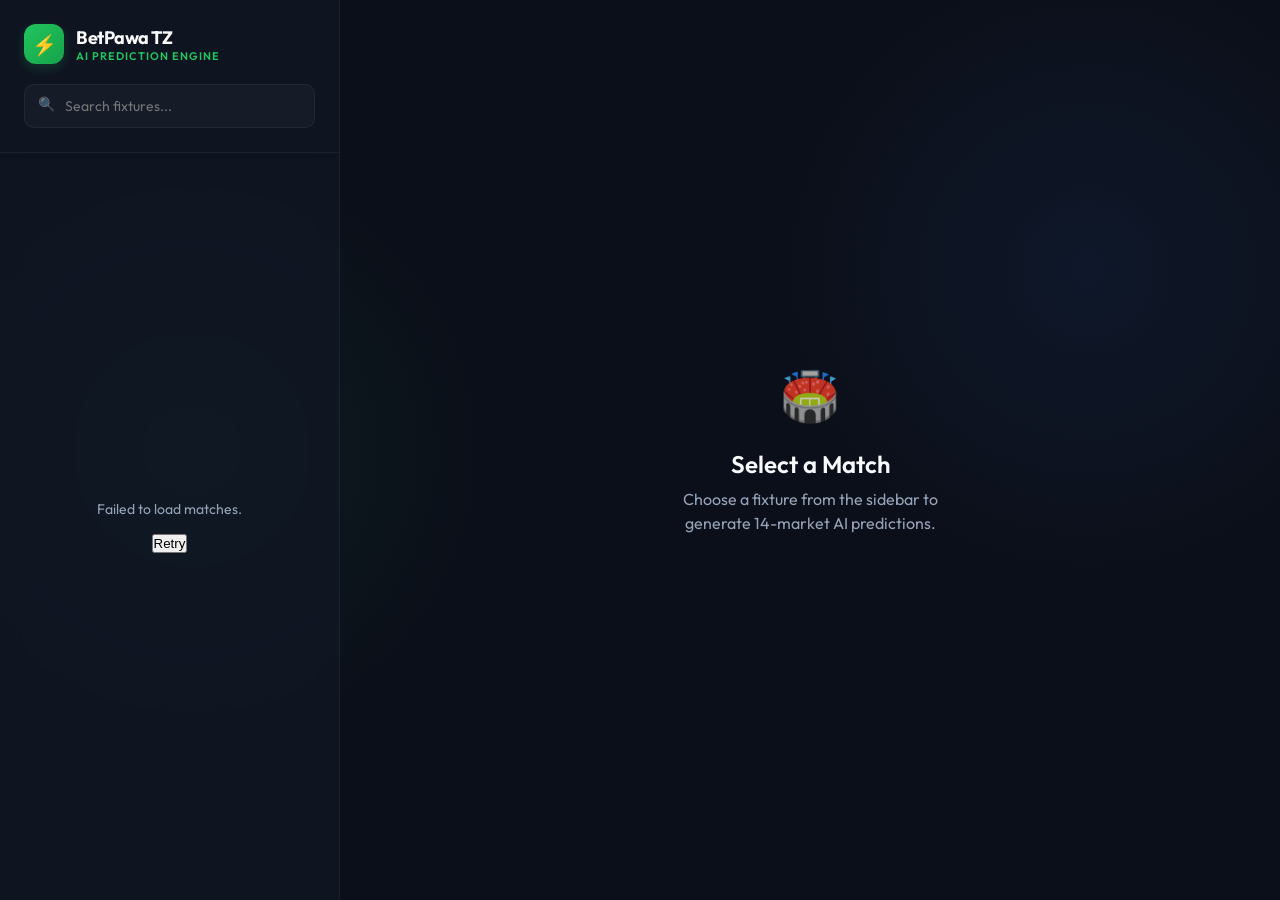
==== templates/index.html @ df871851 "chnages" ====
<!DOCTYPE html>
<html lang="en">
<head>
  <meta charset="UTF-8">
  <meta name="viewport" content="width=device-width, initial-scale=1.0">
  <title>BetPawa AI Engine | 14 Markets</title>
  <link href="https://fonts.googleapis.com/css2?family=Outfit:wght@300;400;500;600;700;800&display=swap" rel="stylesheet">
  <link rel="stylesheet" href="/static/style.css">
</head>
<body>
  
  <div class="app-layout">
    
    <!-- ─── SIDEBAR: MATCHES ─── -->
    <aside class="sidebar">
      <div class="sidebar-header">
        <div class="logo">
          <div class="logo-icon">⚡</div>
          <div class="logo-text">
            <span>BetPawa TZ</span>
            <small>AI PREDICTION ENGINE</small>
          </div>
        </div>
        <div class="search-box">
          <input type="text" id="match-search" placeholder="Search fixtures...">
          <span class="search-icon">🔍</span>
        </div>
      </div>

      <div class="sidebar-content">
        <div id="sidebar-loading" class="sidebar-msg">
          <div class="spinner"></div>
          <p>Fetching today's fixtures...</p>
        </div>
        <div id="sidebar-error" class="sidebar-msg hidden">
          <p>Failed to load matches.</p>
          <button id="retry-btn" class="btn-small">Retry</button>
        </div>
        <div id="matches-list" class="match-list hidden">
          <!-- Populated by JS -->
        </div>
      </div>
    </aside>

    <!-- ─── MAIN CONTENT ─── -->
    <main class="main-content">
      
      <div id="empty-state" class="empty-state">
        <div class="empty-icon">🏟️</div>
        <h2>Select a Match</h2>
        <p>Choose a fixture from the sidebar to generate 14-market AI predictions.</p>
      </div>

      <div id="analyzing-state" class="empty-state hidden">
        <div class="radar-spinner"></div>
        <h2>Analyzing Data...</h2>
        <p>Scraping web data, assessing form, and generating Poisson matrix.</p>
      </div>

      <div id="prediction-view" class="prediction-view hidden">
        <!-- Match Hero Header -->
        <header class="match-hero">
          <div class="team-block">
            <div class="team-avatar" id="p-home-avatar">H</div>
            <h2 id="p-home">Home Team</h2>
          </div>
          <div class="vs-block">
            <div class="vs-badge">VS</div>
            <div class="date-badge" id="last-updated">Today</div>
          </div>
          <div class="team-block">
            <div class="team-avatar" id="p-away-avatar">A</div>
            <h2 id="p-away">Away Team</h2>
          </div>
        </header>

        <!-- Overall Confidence & xG -->
        <div class="dashboard-header">
          <div class="conf-wrap">
            <span class="conf-label">Engine Confidence</span>
            <div id="p-confidence-badge" class="conf-badge">CALCULATING</div>
          </div>
          
          <div class="xg-wrap">
            <div class="xg-labels">
              <span id="xg-home-label">xG 1.00</span>
              <span id="xg-away-label">xG 1.00</span>
            </div>
            <div class="xg-bar-container">
              <div id="xg-bar-home" class="xg-bar home"></div>
              <div id="xg-bar-away" class="xg-bar away"></div>
            </div>
            <div class="xg-title">Expected Goals (Poisson Mean)</div>
          </div>
        </div>

        <div id="result-container" class="hidden">
          
          <!-- Tab Navigation -->
          <nav class="tabs">
            <button class="tab-btn active" data-tab="ft">Full Time</button>
            <button class="tab-btn" data-tab="half">Halves</button>
            <button class="tab-btn" data-tab="special">Specials</button>
          </nav>
          
          <div class="tab-content">
            
            <!-- ─── TAB: FULL TIME ─── -->
            <div id="tab-ft" class="tab-panel active">
              <div class="card-grid">
                
                <!-- 1X2 FT -->
                <div class="pred-card highlight">
                  <div class="card-head">1X2 | Full Time <span class="conf-mini" id="conf-1x2-ft">--</span></div>
                  <div class="pick-value" id="pick-1x2-ft">--</div>
                  <div class="prob-bar-3">
                    <div class="seg-1" id="seg-1x2-1">1<small>--</small></div>
                    <div class="seg-x" id="seg-1x2-x">X<small>--</small></div>
                    <div class="seg-2" id="seg-1x2-2">2<small>--</small></div>
                  </div>
                </div>

                <!-- Over/Under FT -->
                <div class="pred-card">
                  <div class="card-head">Over/Under | FT <span class="conf-mini" id="conf-ou-ft">--</span></div>
                  <div class="pick-value" id="pick-ou-ft">--</div>
                  <div class="line-chips" id="lines-ou-ft"></div>
                </div>

                <!-- BTTS -->
                <div class="pred-card">
                  <div class="card-head">Both Teams To Score <span class="conf-mini" id="conf-btts">--</span></div>
                  <div class="pick-value" id="pick-btts">--</div>
                  <div class="mini-bar" id="bar-btts"></div>
                </div>

                <!-- Double Chance -->
                <div class="pred-card">
                  <div class="card-head">Double Chance <span class="conf-mini" id="conf-dc">--</span></div>
                  <div class="pick-value" id="pick-dc">--</div>
                  <div class="opts-grid" id="opts-dc"></div>
                </div>

                <!-- Handicap -->
                <div class="pred-card">
                  <div class="card-head">3-Way Handicap <span class="conf-mini" id="conf-hcp">--</span></div>
                  <div class="pick-value" id="pick-hcp">--</div>
                  <div class="opts-grid" id="opts-hcp"></div>
                </div>

                <!-- Correct Score Podium -->
                <div class="pred-card span-full">
                  <div class="card-head">Most Likely Exact Scores</div>
                  <div class="scores-podium" id="scores-podium">
                    <!-- JS Injects -->
                  </div>
                </div>

              </div>
            </div>

            <!-- ─── TAB: HALVES ─── -->
            <div id="tab-half" class="tab-panel">
               <div class="card-grid">
                
                <!-- 1X2 H1 -->
                <div class="pred-card">
                  <div class="card-head">1X2 | 1st Half <span class="conf-mini" id="conf-1x2-h1">--</span></div>
                  <div class="pick-value small" id="pick-1x2-h1">--</div>
                  <div class="prob-bar-3 mini">
                    <div class="seg-1" id="seg-h1-1">1<small>--</small></div>
                    <div class="seg-x" id="seg-h1-x">X<small>--</small></div>
                    <div class="seg-2" id="seg-h1-2">2<small>--</small></div>
                  </div>
                </div>

                <!-- 1X2 H2 -->
                <div class="pred-card">
                  <div class="card-head">1X2 | 2nd Half <span class="conf-mini" id="conf-1x2-h2">--</span></div>
                  <div class="pick-value small" id="pick-1x2-h2">--</div>
                  <div class="prob-bar-3 mini">
                    <div class="seg-1" id="seg-h2-1">1<small>--</small></div>
                    <div class="seg-x" id="seg-h2-x">X<small>--</small></div>
                    <div class="seg-2" id="seg-h2-2">2<small>--</small></div>
                  </div>
                </div>

                <!-- O/U H1 -->
                <div class="pred-card">
                  <div class="card-head">Over/Under | 1st Half <span class="conf-mini" id="conf-ou-h1">--</span></div>
                  <div class="pick-value small" id="pick-ou-h1">--</div>
                  <div class="line-chips" id="lines-ou-h1"></div>
                </div>

                <!-- O/U H2 -->
                <div class="pred-card">
                  <div class="card-head">Over/Under | 2nd Half <span class="conf-mini" id="conf-ou-h2">--</span></div>
                  <div class="pick-value small" id="pick-ou-h2">--</div>
                  <div class="line-chips" id="lines-ou-h2"></div>
                </div>

               </div>
            </div>

            <!-- ─── TAB: SPECIALS ─── -->
            <div id="tab-special" class="tab-panel">
               <div class="card-grid">
                 
                 <!-- Boosted -->
                 <div class="pred-card premium">
                  <div class="card-head">Engine's Best Pick <span class="conf-mini" id="conf-boosted">--</span></div>
                  <div class="pick-value large text-gold" id="pick-boosted">--</div>
                 </div>

                 <!-- HT/FT -->
                 <div class="pred-card">
                  <div class="card-head">Half Time / Full Time <span class="conf-mini" id="conf-htft">--</span></div>
                  <div class="pick-value" id="pick-htft">--</div>
                  <div class="opts-grid htft" id="opts-htft"></div>
                 </div>

                 <!-- Next Goal -->
                 <div class="pred-card">
                  <div class="card-head">Next Goal (1st) <span class="conf-mini" id="conf-ng">--</span></div>
                  <div class="pick-value" id="pick-ng">--</div>
                  <div class="opts-grid" id="opts-ng"></div>
                 </div>

                 <!-- O/U Home -->
                 <div class="pred-card">
                  <div class="card-head"><span id="label-ou-home">Home O/U</span> <span class="conf-mini" id="conf-ou-home">--</span></div>
                  <div class="pick-value small" id="pick-ou-home">--</div>
                  <div class="line-chips" id="lines-ou-home"></div>
                 </div>

                 <!-- O/U Away -->
                 <div class="pred-card">
                  <div class="card-head"><span id="label-ou-away">Away O/U</span> <span class="conf-mini" id="conf-ou-away">--</span></div>
                  <div class="pick-value small" id="pick-ou-away">--</div>
                  <div class="line-chips" id="lines-ou-away"></div>
                 </div>

               </div>
            </div>

          </div>
        </div>

      </div>
    </main>
  </div>

  <script src="/static/app.js"></script>
</body>
</html>
---- static/style.css ----
/* ══════════════════════════════════════════════════════════
   BetPawa AI Predictor – Premium Dark Glassmorphism
   ══════════════════════════════════════════════════════════ */

:root {
  --bg-color: #0b0f19;
  --panel-bg: rgba(18, 24, 38, 0.7);
  --border-color: rgba(255, 255, 255, 0.08);
  --text-main: #f8fafc;
  --text-muted: #94a3b8;
  --accent: #22c55e;
  --accent-glow: rgba(34, 197, 94, 0.2);
  --danger: #ef4444;
  --gold: #eab308;
  --gold-glow: rgba(234, 179, 8, 0.15);
  --blue: #3b82f6;

  --glass-bg: rgba(255, 255, 255, 0.03);
  --glass-border: 1px solid rgba(255, 255, 255, 0.05);
  --shadow: 0 8px 32px 0 rgba(0, 0, 0, 0.3);
  --blur: blur(12px);
  --radius: 16px;
  --transition: all 0.25s cubic-bezier(0.4, 0, 0.2, 1);
}

* {
  box-sizing: border-box;
  margin: 0;
  padding: 0;
}

body {
  font-family:
    "Outfit",
    -apple-system,
    sans-serif;
  background-color: var(--bg-color);
  background-image:
    radial-gradient(
      circle at 15% 50%,
      rgba(34, 197, 94, 0.08),
      transparent 25%
    ),
    radial-gradient(
      circle at 85% 30%,
      rgba(59, 130, 246, 0.08),
      transparent 25%
    );
  color: var(--text-main);
  height: 100vh;
  overflow: hidden;
  -webkit-font-smoothing: antialiased;
}

.text-gold {
  color: var(--gold) !important;
}
.hidden {
  display: none !important;
}

/* ─── Layout ─── */
.app-layout {
  display: flex;
  height: 100vh;
  width: 100%;
}

/* ─── Sidebar ─── */
.sidebar {
  width: 340px;
  background: var(--panel-bg);
  backdrop-filter: var(--blur);
  border-right: var(--glass-border);
  display: flex;
  flex-direction: column;
  z-index: 10;
}

.sidebar-header {
  padding: 24px;
  border-bottom: var(--glass-border);
}

.logo {
  display: flex;
  align-items: center;
  gap: 12px;
  margin-bottom: 20px;
}
.logo-icon {
  width: 40px;
  height: 40px;
  background: linear-gradient(135deg, var(--accent), #16a34a);
  border-radius: 12px;
  display: flex;
  align-items: center;
  justify-content: center;
  font-size: 20px;
  box-shadow: 0 4px 12px var(--accent-glow);
}
.logo-text {
  display: flex;
  flex-direction: column;
}
.logo-text span {
  font-weight: 700;
  font-size: 18px;
  letter-spacing: -0.5px;
}
.logo-text small {
  color: var(--accent);
  font-size: 11px;
  font-weight: 600;
  letter-spacing: 1px;
}

.search-box {
  position: relative;
}
.search-box input {
  width: 100%;
  background: var(--glass-bg);
  border: var(--glass-border);
  color: var(--text-main);
  padding: 12px 16px 12px 40px;
  border-radius: 10px;
  font-family: inherit;
  font-size: 14px;
  outline: none;
  transition: var(--transition);
}
.search-box input:focus {
  border-color: var(--accent);
  background: rgba(0, 0, 0, 0.2);
}
.search-icon {
  position: absolute;
  left: 14px;
  top: 11px;
  font-size: 14px;
  opacity: 0.5;
}

.sidebar-content {
  flex: 1;
  overflow-y: auto;
  padding: 12px;
}
.sidebar-content::-webkit-scrollbar {
  width: 6px;
}
.sidebar-content::-webkit-scrollbar-thumb {
  background: rgba(255, 255, 255, 0.1);
  border-radius: 3px;
}

.sidebar-msg {
  height: 100%;
  display: flex;
  flex-direction: column;
  align-items: center;
  justify-content: center;
  color: var(--text-muted);
  font-size: 14px;
  gap: 16px;
}
.spinner {
  width: 24px;
  height: 24px;
  border: 2px solid rgba(255, 255, 255, 0.1);
  border-top-color: var(--accent);
  border-radius: 50%;
  animation: spin 1s linear infinite;
}
@keyframes spin {
  to {
    transform: rotate(360deg);
  }
}

/* Match List */
.match-item {
  padding: 16px;
  border-radius: 12px;
  margin-bottom: 8px;
  cursor: pointer;
  transition: var(--transition);
  border: 1px solid transparent;
}
.match-item:hover {
  background: var(--glass-bg);
}
.match-item.active {
  background: linear-gradient(to right, rgba(34, 197, 94, 0.1), transparent);
  border-left: 3px solid var(--accent);
}
.match-teams {
  font-weight: 500;
  font-size: 15px;
  margin-bottom: 4px;
}
.match-meta {
  font-size: 12px;
  color: var(--text-muted);
}

/* ─── Main Content ─── */
.main-content {
  flex: 1;
  overflow-y: auto;
  padding: 40px;
  position: relative;
}

/* Empty States */
.empty-state {
  position: absolute;
  inset: 0;
  display: flex;
  flex-direction: column;
  align-items: center;
  justify-content: center;
  text-align: center;
}
.empty-icon {
  font-size: 48px;
  margin-bottom: 24px;
  opacity: 0.8;
}
.empty-state h2 {
  font-size: 24px;
  font-weight: 600;
  margin-bottom: 8px;
}
.empty-state p {
  color: var(--text-muted);
  max-width: 300px;
  line-height: 1.5;
}

.radar-spinner {
  width: 64px;
  height: 64px;
  margin-bottom: 24px;
  border-radius: 50%;
  background: conic-gradient(from 0deg, transparent 70%, var(--accent) 100%);
  animation: spin 2s linear infinite;
  mask-image: radial-gradient(transparent 55%, black 56%);
  -webkit-mask-image: radial-gradient(transparent 55%, black 56%);
}

/* Prediction View */
.prediction-view {
  max-width: 1000px;
  margin: 0 auto;
}

/* Hero Header */
.match-hero {
  display: flex;
  align-items: center;
  justify-content: space-between;
  background: var(--panel-bg);
  backdrop-filter: var(--blur);
  border: var(--glass-border);
  border-radius: 24px;
  padding: 32px 48px;
  margin-bottom: 24px;
  box-shadow: var(--shadow);
}
.team-block {
  display: flex;
  flex-direction: column;
  align-items: center;
  gap: 16px;
  flex: 1;
}
.team-avatar {
  width: 80px;
  height: 80px;
  background: var(--glass-bg);
  border: var(--glass-border);
  border-radius: 20px;
  display: flex;
  align-items: center;
  justify-content: center;
  font-size: 32px;
  font-weight: 700;
  color: rgba(255, 255, 255, 0.5);
}
.team-block h2 {
  font-size: 28px;
  font-weight: 700;
  letter-spacing: -0.5px;
  text-align: center;
}

.vs-block {
  display: flex;
  flex-direction: column;
  align-items: center;
  gap: 12px;
}
.vs-badge {
  background: rgba(255, 255, 255, 0.05);
  color: var(--text-muted);
  padding: 8px 16px;
  border-radius: 20px;
  font-weight: 800;
  font-size: 14px;
  letter-spacing: 2px;
}
.date-badge {
  font-size: 13px;
  color: var(--text-muted);
}

/* Overall Conf & xG Dashboard */
.dashboard-header {
  display: flex;
  gap: 24px;
  margin-bottom: 32px;
}
.conf-wrap {
  background: var(--panel-bg);
  backdrop-filter: var(--blur);
  border: var(--glass-border);
  border-radius: var(--radius);
  padding: 24px;
  flex: 0 0 250px;
  display: flex;
  flex-direction: column;
  justify-content: center;
}
.conf-label {
  font-size: 13px;
  color: var(--text-muted);
  text-transform: uppercase;
  letter-spacing: 1px;
  margin-bottom: 12px;
}
.conf-badge {
  display: inline-block;
  padding: 8px 16px;
  border-radius: 8px;
  font-weight: 700;
  font-size: 16px;
  letter-spacing: 0.5px;
}
.conf-badge.HIGH {
  background: rgba(34, 197, 94, 0.15);
  color: var(--accent);
  border: 1px solid rgba(34, 197, 94, 0.3);
}
.conf-badge.MEDIUM {
  background: rgba(234, 179, 8, 0.15);
  color: var(--gold);
  border: 1px solid rgba(234, 179, 8, 0.3);
}
.conf-badge.LOW {
  background: rgba(239, 68, 68, 0.15);
  color: var(--danger);
  border: 1px solid rgba(239, 68, 68, 0.3);
}

.xg-wrap {
  background: var(--panel-bg);
  backdrop-filter: var(--blur);
  border: var(--glass-border);
  border-radius: var(--radius);
  padding: 24px;
  flex: 1;
  display: flex;
  flex-direction: column;
  justify-content: center;
}
.xg-labels {
  display: flex;
  justify-content: space-between;
  font-weight: 700;
  font-size: 18px;
  margin-bottom: 12px;
}
#xg-home-label {
  color: #38bdf8;
}
#xg-away-label {
  color: #f472b6;
}
.xg-bar-container {
  height: 8px;
  background: rgba(255, 255, 255, 0.05);
  border-radius: 4px;
  display: flex;
  overflow: hidden;
  margin-bottom: 12px;
}
.xg-bar {
  height: 100%;
  transition: width 1s ease-out;
}
.xg-bar.home {
  background: #38bdf8;
}
.xg-bar.away {
  background: #f472b6;
}
.xg-title {
  font-size: 13px;
  color: var(--text-muted);
  text-align: center;
}

/* Tabs */
.tabs {
  display: flex;
  gap: 8px;
  margin-bottom: 24px;
  background: rgba(0, 0, 0, 0.2);
  padding: 6px;
  border-radius: 12px;
  width: fit-content;
}
.tab-btn {
  background: transparent;
  border: none;
  color: var(--text-muted);
  padding: 10px 24px;
  border-radius: 8px;
  font-family: inherit;
  font-size: 15px;
  font-weight: 600;
  cursor: pointer;
  transition: var(--transition);
}
.tab-btn:hover {
  color: var(--text-main);
}
.tab-btn.active {
  background: var(--glass-bg);
  color: var(--text-main);
  box-shadow: 0 2px 8px rgba(0, 0, 0, 0.2);
}

.tab-panel {
  display: none;
  animation: fadeIn 0.4s ease;
}
.tab-panel.active {
  display: block;
}

@keyframes fadeIn {
  from {
    opacity: 0;
    transform: translateY(10px);
  }
  to {
    opacity: 1;
    transform: translateY(0);
  }
}

/* Cards Grid */
.card-grid {
  display: grid;
  grid-template-columns: repeat(auto-fill, minmax(300px, 1fr));
  gap: 20px;
}

.pred-card {
  background: var(--glass-bg);
  border: var(--glass-border);
  border-radius: var(--radius);
  padding: 24px;
  display: flex;
  flex-direction: column;
  transition: var(--transition);
  position: relative;
  overflow: hidden;
}
.pred-card:hover {
  border-color: rgba(255, 255, 255, 0.15);
  transform: translateY(-2px);
}
.pred-card.highlight {
  background: rgba(34, 197, 94, 0.05);
  border-color: rgba(34, 197, 94, 0.2);
}
.pred-card.premium {
  background: linear-gradient(135deg, rgba(234, 179, 8, 0.1), transparent);
  border-color: rgba(234, 179, 8, 0.3);
}
.pred-card.span-full {
  grid-column: 1 / -1;
}

.card-head {
  display: flex;
  justify-content: space-between;
  align-items: center;
  font-size: 14px;
  color: var(--text-muted);
  font-weight: 500;
  margin-bottom: 20px;
}
.conf-mini {
  background: rgba(255, 255, 255, 0.08);
  padding: 4px 8px;
  border-radius: 6px;
  font-size: 12px;
  font-weight: 700;
  color: var(--text-main);
}

.pick-value {
  font-size: 28px;
  font-weight: 800;
  margin-bottom: auto;
  min-height: 40px;
}
.pick-value.small {
  font-size: 22px;
}
.pick-value.large {
  font-size: 36px;
}

/* Custom visualizations for specific cards */
/* 1X2 Prob Bar */
.prob-bar-3 {
  display: flex;
  height: 32px;
  border-radius: 8px;
  overflow: hidden;
  gap: 2px;
  margin-top: 20px;
}
.prob-bar-3.mini {
  height: 24px;
}
.prob-bar-3 > div {
  display: flex;
  align-items: center;
  justify-content: center;
  font-size: 12px;
  font-weight: 700;
  color: #fff;
  transition: width 1s;
}
.prob-bar-3 > div small {
  position: absolute;
  opacity: 0;
  font-size: 10px;
  margin-top: 30px;
}
.prob-bar-3:hover > div small {
  opacity: 1;
}
.seg-1 {
  background: #38bdf8;
}
.seg-x {
  background: #94a3b8;
}
.seg-2 {
  background: #f472b6;
}

/* Line Chips (O/U) */
.line-chips {
  display: flex;
  flex-wrap: wrap;
  gap: 8px;
  margin-top: 16px;
}
.ou-chip {
  background: rgba(0, 0, 0, 0.3);
  border: 1px solid rgba(255, 255, 255, 0.1);
  padding: 6px 12px;
  border-radius: 6px;
  font-size: 12px;
  color: var(--text-muted);
  display: flex;
  justify-content: space-between;
  width: calc(50% - 4px);
  align-items: center;
}
.ou-chip.over {
  border-left: 2px solid var(--accent);
}
.ou-chip.under {
  border-left: 2px solid var(--danger);
}
.ou-chip b {
  color: var(--text-main);
}

/* Option Grid (DC, HCP, NG) */
.opts-grid {
  display: flex;
  flex-direction: column;
  gap: 6px;
  margin-top: 16px;
}
.opts-grid.htft {
  display: grid;
  grid-template-columns: 1fr 1fr;
  gap: 8px;
}
.opt-chip {
  background: rgba(255, 255, 255, 0.03);
  padding: 8px 12px;
  border-radius: 6px;
  font-size: 13px;
  display: flex;
  justify-content: space-between;
  font-weight: 500;
}
.htft-chip {
  background: rgba(255, 255, 255, 0.03);
  padding: 10px;
  border-radius: 8px;
  text-align: center;
  font-size: 13px;
  font-weight: 600;
  line-height: 1.4;
}
.opt-chip.best,
.htft-chip.best {
  background: rgba(34, 197, 94, 0.1);
  color: var(--accent);
  border: 1px solid rgba(34, 197, 94, 0.3);
}

/* BTTS */
.pick-badge {
  display: inline-block;
  padding: 4px 12px;
  border-radius: 6px;
  font-size: 24px;
  margin-bottom: 16px;
}
.pick-badge.YES {
  background: rgba(34, 197, 94, 0.2);
  color: var(--accent);
}
.pick-badge.NO {
  background: rgba(239, 68, 68, 0.2);
  color: var(--danger);
}
.mini-bar {
  display: flex;
  height: 6px;
  border-radius: 3px;
  overflow: hidden;
  margin-top: auto;
}
.mini-seg-yes {
  background: var(--accent);
  transition: width 1s;
}
.mini-seg-no {
  background: var(--danger);
  transition: width 1s;
}

/* Podium (Scores) */
.scores-podium {
  display: flex;
  gap: 16px;
  margin-top: 10px;
}
.score-block {
  flex: 1;
  background: rgba(0, 0, 0, 0.2);
  border: 1px solid rgba(255, 255, 255, 0.05);
  border-radius: 12px;
  padding: 16px;
  display: flex;
  flex-direction: column;
  align-items: center;
  gap: 8px;
}
.score-rank {
  font-size: 20px;
}
.score-val {
  font-size: 24px;
  font-weight: 800;
  letter-spacing: 2px;
}
.score-pct {
  font-size: 13px;
  color: var(--text-muted);
  font-weight: 600;
}
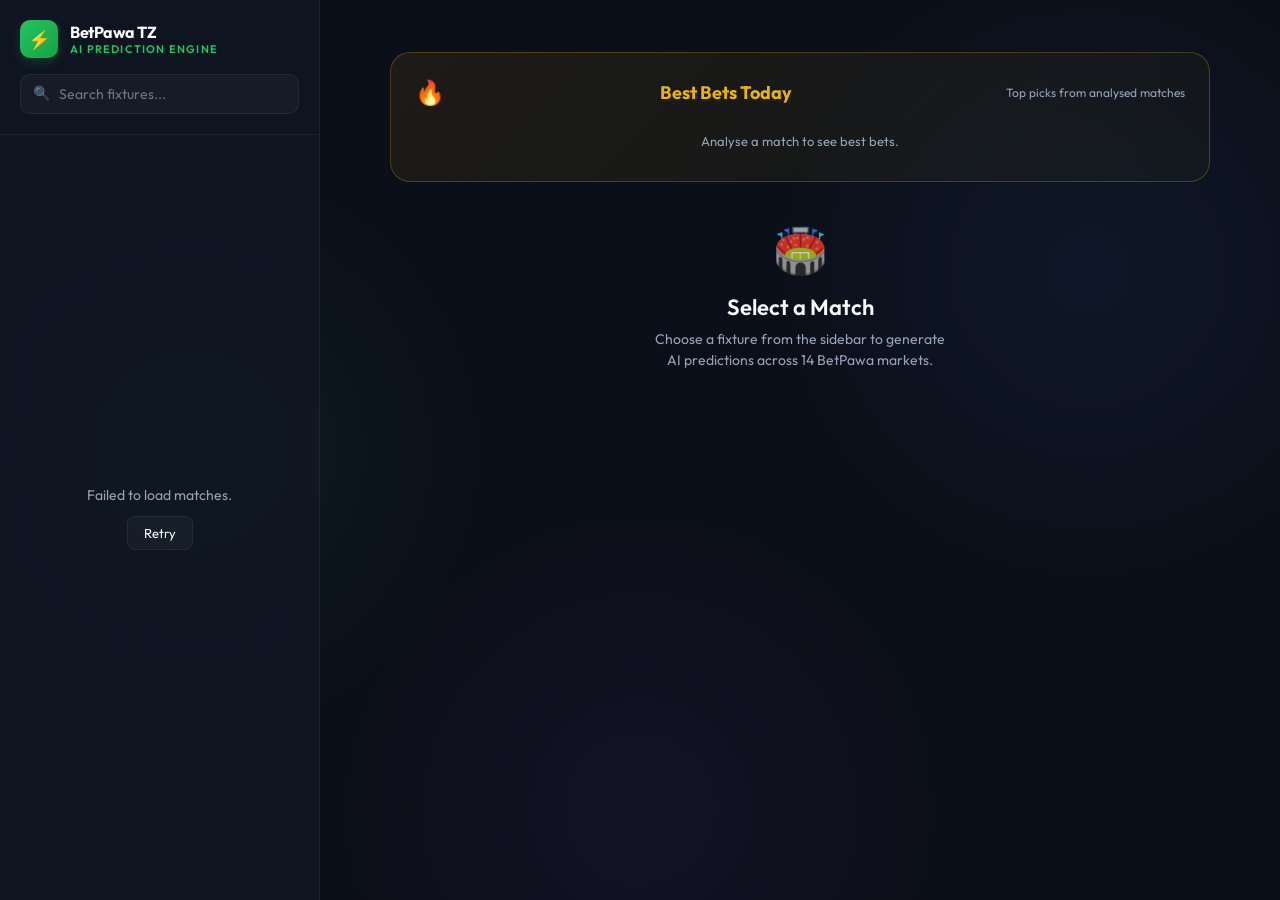
==== commit 118c09ea: "changes" ====
--- a/templates/index.html
+++ b/templates/index.html
@@ -3,15 +3,15 @@
 <head>
   <meta charset="UTF-8">
   <meta name="viewport" content="width=device-width, initial-scale=1.0">
-  <title>BetPawa AI Engine | 14 Markets</title>
+  <title>BetPawa AI Engine | Deep Analysis</title>
+  <meta name="description" content="AI-powered BetPawa match predictions using Dixon-Coles Poisson model and real football statistics for all 14 markets.">
   <link href="https://fonts.googleapis.com/css2?family=Outfit:wght@300;400;500;600;700;800&display=swap" rel="stylesheet">
   <link rel="stylesheet" href="/static/style.css">
 </head>
 <body>
-  
   <div class="app-layout">
-    
-    <!-- ─── SIDEBAR: MATCHES ─── -->
+
+    <!-- ─── SIDEBAR ─── -->
     <aside class="sidebar">
       <div class="sidebar-header">
         <div class="logo">
@@ -26,7 +26,6 @@
           <span class="search-icon">🔍</span>
         </div>
       </div>
-
       <div class="sidebar-content">
         <div id="sidebar-loading" class="sidebar-msg">
           <div class="spinner"></div>
@@ -36,28 +35,41 @@
           <p>Failed to load matches.</p>
           <button id="retry-btn" class="btn-small">Retry</button>
         </div>
-        <div id="matches-list" class="match-list hidden">
-          <!-- Populated by JS -->
-        </div>
+        <div id="matches-list" class="match-list hidden"></div>
       </div>
     </aside>
 
     <!-- ─── MAIN CONTENT ─── -->
     <main class="main-content">
-      
+
+      <!-- Empty State -->
       <div id="empty-state" class="empty-state">
+        <!-- Best Bets Panel -->
+        <div class="best-bets-panel" id="best-bets-panel">
+          <div class="bb-header">
+            <span class="bb-fire">🔥</span>
+            <h3>Best Bets Today</h3>
+            <span class="bb-subtitle">Top picks from analysed matches</span>
+          </div>
+          <div id="best-bets-list" class="bb-list">
+            <div class="bb-loading"><div class="spinner small"></div><span>Loading best bets...</span></div>
+          </div>
+        </div>
         <div class="empty-icon">🏟️</div>
         <h2>Select a Match</h2>
-        <p>Choose a fixture from the sidebar to generate 14-market AI predictions.</p>
-      </div>
-
+        <p>Choose a fixture from the sidebar to generate AI predictions across 14 BetPawa markets.</p>
+      </div>
+
+      <!-- Analysing State -->
       <div id="analyzing-state" class="empty-state hidden">
         <div class="radar-spinner"></div>
-        <h2>Analyzing Data...</h2>
-        <p>Scraping web data, assessing form, and generating Poisson matrix.</p>
-      </div>
-
+        <h2>Deep Analysis Running...</h2>
+        <p>Scraping web data · Fetching team stats · Computing Dixon-Coles Poisson matrix</p>
+      </div>
+
+      <!-- Prediction View -->
       <div id="prediction-view" class="prediction-view hidden">
+
         <!-- Match Hero Header -->
         <header class="match-hero">
           <div class="team-block">
@@ -67,6 +79,7 @@
           <div class="vs-block">
             <div class="vs-badge">VS</div>
             <div class="date-badge" id="last-updated">Today</div>
+            <div id="best-bet-banner" class="best-bet-banner hidden"></div>
           </div>
           <div class="team-block">
             <div class="team-avatar" id="p-away-avatar">A</div>
@@ -74,13 +87,14 @@
           </div>
         </header>
 
-        <!-- Overall Confidence & xG -->
+        <!-- Dashboard: Confidence + xG + Team Stats -->
         <div class="dashboard-header">
           <div class="conf-wrap">
             <span class="conf-label">Engine Confidence</span>
             <div id="p-confidence-badge" class="conf-badge">CALCULATING</div>
-          </div>
-          
+            <div id="data-source-badge" class="data-source-badge hidden"></div>
+          </div>
+
           <div class="xg-wrap">
             <div class="xg-labels">
               <span id="xg-home-label">xG 1.00</span>
@@ -90,25 +104,60 @@
               <div id="xg-bar-home" class="xg-bar home"></div>
               <div id="xg-bar-away" class="xg-bar away"></div>
             </div>
-            <div class="xg-title">Expected Goals (Poisson Mean)</div>
-          </div>
+            <div class="xg-title">Expected Goals (Dixon-Coles Poisson)</div>
+          </div>
+
+          <div class="stats-wrap" id="stats-wrap">
+            <div class="stat-row">
+              <span class="stat-label" id="stat-home-label">Home</span>
+              <div class="stat-bars">
+                <div class="stat-bar-group">
+                  <div class="stat-mini-label">ATK</div>
+                  <div class="stat-bar-track"><div class="stat-bar atk" id="stat-h-atk"></div></div>
+                </div>
+                <div class="stat-bar-group">
+                  <div class="stat-mini-label">DEF</div>
+                  <div class="stat-bar-track"><div class="stat-bar def" id="stat-h-def"></div></div>
+                </div>
+              </div>
+            </div>
+            <div class="stat-row">
+              <span class="stat-label" id="stat-away-label">Away</span>
+              <div class="stat-bars">
+                <div class="stat-bar-group">
+                  <div class="stat-mini-label">ATK</div>
+                  <div class="stat-bar-track"><div class="stat-bar atk" id="stat-a-atk"></div></div>
+                </div>
+                <div class="stat-bar-group">
+                  <div class="stat-mini-label">DEF</div>
+                  <div class="stat-bar-track"><div class="stat-bar def" id="stat-a-def"></div></div>
+                </div>
+              </div>
+            </div>
+          </div>
+        </div>
+
+        <!-- AI Analysis Reasoning Card -->
+        <div id="reasoning-card" class="reasoning-card hidden">
+          <div class="reasoning-icon">🤖</div>
+          <div class="reasoning-text" id="reasoning-text"></div>
         </div>
 
         <div id="result-container" class="hidden">
-          
+
           <!-- Tab Navigation -->
           <nav class="tabs">
             <button class="tab-btn active" data-tab="ft">Full Time</button>
             <button class="tab-btn" data-tab="half">Halves</button>
             <button class="tab-btn" data-tab="special">Specials</button>
           </nav>
-          
+
           <div class="tab-content">
-            
+
             <!-- ─── TAB: FULL TIME ─── -->
             <div id="tab-ft" class="tab-panel active">
               <div class="card-grid">
-                
+
                 <!-- 1X2 FT -->
                 <div class="pred-card highlight">
                   <div class="card-head">1X2 | Full Time <span class="conf-mini" id="conf-1x2-ft">--</span></div>
@@ -151,9 +200,7 @@
                 <!-- Correct Score Podium -->
                 <div class="pred-card span-full">
                   <div class="card-head">Most Likely Exact Scores</div>
-                  <div class="scores-podium" id="scores-podium">
-                    <!-- JS Injects -->
-                  </div>
+                  <div class="scores-podium" id="scores-podium"></div>
                 </div>
 
               </div>
@@ -161,9 +208,8 @@
 
             <!-- ─── TAB: HALVES ─── -->
             <div id="tab-half" class="tab-panel">
-               <div class="card-grid">
-                
-                <!-- 1X2 H1 -->
+              <div class="card-grid">
+
                 <div class="pred-card">
                   <div class="card-head">1X2 | 1st Half <span class="conf-mini" id="conf-1x2-h1">--</span></div>
                   <div class="pick-value small" id="pick-1x2-h1">--</div>
@@ -174,7 +220,6 @@
                   </div>
                 </div>
 
-                <!-- 1X2 H2 -->
                 <div class="pred-card">
                   <div class="card-head">1X2 | 2nd Half <span class="conf-mini" id="conf-1x2-h2">--</span></div>
                   <div class="pick-value small" id="pick-1x2-h2">--</div>
@@ -185,68 +230,61 @@
                   </div>
                 </div>
 
-                <!-- O/U H1 -->
                 <div class="pred-card">
                   <div class="card-head">Over/Under | 1st Half <span class="conf-mini" id="conf-ou-h1">--</span></div>
                   <div class="pick-value small" id="pick-ou-h1">--</div>
                   <div class="line-chips" id="lines-ou-h1"></div>
                 </div>
 
-                <!-- O/U H2 -->
                 <div class="pred-card">
                   <div class="card-head">Over/Under | 2nd Half <span class="conf-mini" id="conf-ou-h2">--</span></div>
                   <div class="pick-value small" id="pick-ou-h2">--</div>
                   <div class="line-chips" id="lines-ou-h2"></div>
                 </div>
 
-               </div>
+              </div>
             </div>
 
             <!-- ─── TAB: SPECIALS ─── -->
             <div id="tab-special" class="tab-panel">
-               <div class="card-grid">
-                 
-                 <!-- Boosted -->
-                 <div class="pred-card premium">
+              <div class="card-grid">
+
+                <div class="pred-card premium">
                   <div class="card-head">Engine's Best Pick <span class="conf-mini" id="conf-boosted">--</span></div>
                   <div class="pick-value large text-gold" id="pick-boosted">--</div>
-                 </div>
-
-                 <!-- HT/FT -->
-                 <div class="pred-card">
+                </div>
+
+                <div class="pred-card">
                   <div class="card-head">Half Time / Full Time <span class="conf-mini" id="conf-htft">--</span></div>
                   <div class="pick-value" id="pick-htft">--</div>
                   <div class="opts-grid htft" id="opts-htft"></div>
-                 </div>
-
-                 <!-- Next Goal -->
-                 <div class="pred-card">
+                </div>
+
+                <div class="pred-card">
                   <div class="card-head">Next Goal (1st) <span class="conf-mini" id="conf-ng">--</span></div>
                   <div class="pick-value" id="pick-ng">--</div>
                   <div class="opts-grid" id="opts-ng"></div>
-                 </div>
-
-                 <!-- O/U Home -->
-                 <div class="pred-card">
+                </div>
+
+                <div class="pred-card">
                   <div class="card-head"><span id="label-ou-home">Home O/U</span> <span class="conf-mini" id="conf-ou-home">--</span></div>
                   <div class="pick-value small" id="pick-ou-home">--</div>
                   <div class="line-chips" id="lines-ou-home"></div>
-                 </div>
-
-                 <!-- O/U Away -->
-                 <div class="pred-card">
+                </div>
+
+                <div class="pred-card">
                   <div class="card-head"><span id="label-ou-away">Away O/U</span> <span class="conf-mini" id="conf-ou-away">--</span></div>
                   <div class="pick-value small" id="pick-ou-away">--</div>
                   <div class="line-chips" id="lines-ou-away"></div>
-                 </div>
-
-               </div>
-            </div>
-
-          </div>
-        </div>
-
-      </div>
+                </div>
+
+              </div>
+            </div>
+
+          </div><!-- /tab-content -->
+        </div><!-- /result-container -->
+
+      </div><!-- /prediction-view -->
     </main>
   </div>
 
--- a/static/style.css
+++ b/static/style.css
@@ -1,5 +1,6 @@
 /* ══════════════════════════════════════════════════════════
    BetPawa AI Predictor – Premium Dark Glassmorphism
+   Deep Analysis Edition
    ══════════════════════════════════════════════════════════ */
 
 :root {
@@ -14,685 +15,427 @@
   --gold: #eab308;
   --gold-glow: rgba(234, 179, 8, 0.15);
   --blue: #3b82f6;
+  --purple: #a855f7;
 
   --glass-bg: rgba(255, 255, 255, 0.03);
-  --glass-border: 1px solid rgba(255, 255, 255, 0.05);
-  --shadow: 0 8px 32px 0 rgba(0, 0, 0, 0.3);
+  --glass-border: 1px solid rgba(255, 255, 255, 0.06);
+  --shadow: 0 8px 32px 0 rgba(0, 0, 0, 0.35);
   --blur: blur(12px);
   --radius: 16px;
   --transition: all 0.25s cubic-bezier(0.4, 0, 0.2, 1);
 }
 
-* {
-  box-sizing: border-box;
-  margin: 0;
-  padding: 0;
-}
+* { box-sizing: border-box; margin: 0; padding: 0; }
 
 body {
-  font-family:
-    "Outfit",
-    -apple-system,
-    sans-serif;
+  font-family: "Outfit", -apple-system, sans-serif;
   background-color: var(--bg-color);
   background-image:
-    radial-gradient(
-      circle at 15% 50%,
-      rgba(34, 197, 94, 0.08),
-      transparent 25%
-    ),
-    radial-gradient(
-      circle at 85% 30%,
-      rgba(59, 130, 246, 0.08),
-      transparent 25%
-    );
+    radial-gradient(circle at 15% 50%, rgba(34, 197, 94, 0.07), transparent 25%),
+    radial-gradient(circle at 85% 30%, rgba(59, 130, 246, 0.07), transparent 25%),
+    radial-gradient(circle at 50% 90%, rgba(168, 85, 247, 0.05), transparent 30%);
   color: var(--text-main);
   height: 100vh;
   overflow: hidden;
   -webkit-font-smoothing: antialiased;
 }
 
-.text-gold {
-  color: var(--gold) !important;
-}
-.hidden {
-  display: none !important;
-}
+.text-gold { color: var(--gold) !important; }
+.hidden { display: none !important; }
 
 /* ─── Layout ─── */
-.app-layout {
-  display: flex;
-  height: 100vh;
-  width: 100%;
-}
+.app-layout { display: flex; height: 100vh; width: 100%; }
 
 /* ─── Sidebar ─── */
 .sidebar {
-  width: 340px;
+  width: 320px;
   background: var(--panel-bg);
   backdrop-filter: var(--blur);
   border-right: var(--glass-border);
   display: flex;
   flex-direction: column;
   z-index: 10;
-}
-
+  flex-shrink: 0;
+}
 .sidebar-header {
-  padding: 24px;
+  padding: 20px;
   border-bottom: var(--glass-border);
 }
-
-.logo {
-  display: flex;
-  align-items: center;
-  gap: 12px;
-  margin-bottom: 20px;
-}
+.logo { display: flex; align-items: center; gap: 12px; margin-bottom: 16px; }
 .logo-icon {
-  width: 40px;
-  height: 40px;
+  width: 38px; height: 38px;
   background: linear-gradient(135deg, var(--accent), #16a34a);
-  border-radius: 12px;
-  display: flex;
-  align-items: center;
-  justify-content: center;
-  font-size: 20px;
+  border-radius: 10px;
+  display: flex; align-items: center; justify-content: center;
+  font-size: 18px;
   box-shadow: 0 4px 12px var(--accent-glow);
 }
-.logo-text {
-  display: flex;
-  flex-direction: column;
-}
-.logo-text span {
-  font-weight: 700;
-  font-size: 18px;
-  letter-spacing: -0.5px;
-}
-.logo-text small {
-  color: var(--accent);
-  font-size: 11px;
-  font-weight: 600;
-  letter-spacing: 1px;
-}
-
-.search-box {
-  position: relative;
-}
+.logo-text { display: flex; flex-direction: column; }
+.logo-text span { font-weight: 700; font-size: 16px; letter-spacing: -0.5px; }
+.logo-text small { color: var(--accent); font-size: 11px; font-weight: 600; letter-spacing: 1.2px; }
+
+.search-box { position: relative; }
 .search-box input {
   width: 100%;
   background: var(--glass-bg);
   border: var(--glass-border);
   color: var(--text-main);
-  padding: 12px 16px 12px 40px;
+  padding: 10px 14px 10px 38px;
   border-radius: 10px;
   font-family: inherit;
   font-size: 14px;
   outline: none;
   transition: var(--transition);
 }
-.search-box input:focus {
-  border-color: var(--accent);
-  background: rgba(0, 0, 0, 0.2);
-}
-.search-icon {
-  position: absolute;
-  left: 14px;
-  top: 11px;
-  font-size: 14px;
-  opacity: 0.5;
-}
-
-.sidebar-content {
-  flex: 1;
-  overflow-y: auto;
-  padding: 12px;
-}
-.sidebar-content::-webkit-scrollbar {
-  width: 6px;
-}
-.sidebar-content::-webkit-scrollbar-thumb {
-  background: rgba(255, 255, 255, 0.1);
-  border-radius: 3px;
-}
+.search-box input:focus { border-color: var(--accent); background: rgba(0,0,0,0.2); }
+.search-icon { position: absolute; left: 13px; top: 10px; font-size: 14px; opacity: 0.5; }
+
+.sidebar-content { flex: 1; overflow-y: auto; padding: 10px; }
+.sidebar-content::-webkit-scrollbar { width: 5px; }
+.sidebar-content::-webkit-scrollbar-thumb { background: rgba(255,255,255,0.1); border-radius: 3px; }
 
 .sidebar-msg {
   height: 100%;
-  display: flex;
-  flex-direction: column;
-  align-items: center;
-  justify-content: center;
-  color: var(--text-muted);
-  font-size: 14px;
-  gap: 16px;
+  display: flex; flex-direction: column;
+  align-items: center; justify-content: center;
+  color: var(--text-muted); font-size: 14px; gap: 12px;
 }
 .spinner {
-  width: 24px;
-  height: 24px;
-  border: 2px solid rgba(255, 255, 255, 0.1);
+  width: 24px; height: 24px;
+  border: 2px solid rgba(255,255,255,0.1);
   border-top-color: var(--accent);
   border-radius: 50%;
   animation: spin 1s linear infinite;
 }
-@keyframes spin {
-  to {
-    transform: rotate(360deg);
-  }
-}
+.spinner.small { width: 16px; height: 16px; }
+@keyframes spin { to { transform: rotate(360deg); } }
 
 /* Match List */
 .match-item {
-  padding: 16px;
-  border-radius: 12px;
-  margin-bottom: 8px;
-  cursor: pointer;
+  padding: 14px; border-radius: 10px;
+  margin-bottom: 6px; cursor: pointer;
   transition: var(--transition);
   border: 1px solid transparent;
 }
-.match-item:hover {
-  background: var(--glass-bg);
-}
+.match-item:hover { background: var(--glass-bg); }
 .match-item.active {
-  background: linear-gradient(to right, rgba(34, 197, 94, 0.1), transparent);
+  background: linear-gradient(to right, rgba(34,197,94,0.1), transparent);
   border-left: 3px solid var(--accent);
 }
-.match-teams {
-  font-weight: 500;
-  font-size: 15px;
-  margin-bottom: 4px;
-}
-.match-meta {
-  font-size: 12px;
-  color: var(--text-muted);
-}
+.match-teams { font-weight: 600; font-size: 14px; margin-bottom: 3px; }
+.match-meta { font-size: 12px; color: var(--text-muted); }
+.btn-small {
+  background: var(--glass-bg); border: var(--glass-border);
+  color: var(--text-main); padding: 8px 16px; border-radius: 8px;
+  font-family: inherit; font-size: 13px; cursor: pointer; transition: var(--transition);
+}
+.btn-small:hover { border-color: var(--accent); }
 
 /* ─── Main Content ─── */
-.main-content {
-  flex: 1;
-  overflow-y: auto;
-  padding: 40px;
-  position: relative;
-}
-
-/* Empty States */
+.main-content { flex: 1; overflow-y: auto; padding: 32px 40px; position: relative; }
+
+/* Empty State */
 .empty-state {
-  position: absolute;
-  inset: 0;
-  display: flex;
-  flex-direction: column;
+  display: flex; flex-direction: column;
+  align-items: center; justify-content: flex-start;
+  text-align: center; padding-top: 20px;
+  min-height: 100%;
+}
+.empty-icon { font-size: 44px; margin: 32px 0 16px; opacity: 0.8; }
+.empty-state h2 { font-size: 22px; font-weight: 600; margin-bottom: 8px; }
+.empty-state > p { color: var(--text-muted); max-width: 300px; line-height: 1.5; font-size: 14px; }
+
+/* ─── BEST BETS PANEL ─── */
+.best-bets-panel {
+  width: 100%;
+  max-width: 820px;
+  background: linear-gradient(135deg, rgba(234, 179, 8, 0.08), rgba(234, 179, 8, 0.03));
+  border: 1px solid rgba(234, 179, 8, 0.25);
+  border-radius: 20px;
+  padding: 24px;
+  margin-bottom: 8px;
+}
+.bb-header {
+  display: flex; align-items: center; gap: 10px;
+  margin-bottom: 18px;
+}
+.bb-fire { font-size: 24px; }
+.bb-header h3 { font-size: 18px; font-weight: 700; color: var(--gold); flex: 1; }
+.bb-subtitle { font-size: 12px; color: var(--text-muted); }
+.bb-list { display: flex; flex-direction: column; gap: 8px; }
+.bb-loading { display: flex; align-items: center; gap: 10px; color: var(--text-muted); font-size: 14px; padding: 8px; }
+.bb-item {
+  display: grid;
+  grid-template-columns: 1fr auto auto;
   align-items: center;
-  justify-content: center;
-  text-align: center;
-}
-.empty-icon {
-  font-size: 48px;
-  margin-bottom: 24px;
-  opacity: 0.8;
-}
-.empty-state h2 {
-  font-size: 24px;
-  font-weight: 600;
-  margin-bottom: 8px;
-}
-.empty-state p {
-  color: var(--text-muted);
-  max-width: 300px;
-  line-height: 1.5;
-}
-
+  gap: 12px;
+  background: rgba(0,0,0,0.25);
+  border: 1px solid rgba(255,255,255,0.05);
+  border-radius: 10px;
+  padding: 12px 16px;
+  transition: var(--transition);
+}
+.bb-item:hover { border-color: rgba(234,179,8,0.3); }
+.bb-match { font-size: 14px; font-weight: 600; }
+.bb-match small { display: block; font-size: 12px; color: var(--text-muted); font-weight: 400; margin-top: 2px; }
+.bb-pick {
+  background: rgba(34,197,94,0.15);
+  color: var(--accent);
+  border: 1px solid rgba(34,197,94,0.3);
+  padding: 5px 12px; border-radius: 6px;
+  font-size: 13px; font-weight: 700;
+  white-space: nowrap;
+}
+.bb-conf { font-size: 13px; font-weight: 700; color: var(--gold); white-space: nowrap; }
+.bb-empty { color: var(--text-muted); font-size: 13px; padding: 8px; }
+
+/* Radar Spinner */
 .radar-spinner {
-  width: 64px;
-  height: 64px;
-  margin-bottom: 24px;
+  width: 64px; height: 64px; margin-bottom: 20px;
   border-radius: 50%;
   background: conic-gradient(from 0deg, transparent 70%, var(--accent) 100%);
-  animation: spin 2s linear infinite;
+  animation: spin 1.5s linear infinite;
   mask-image: radial-gradient(transparent 55%, black 56%);
   -webkit-mask-image: radial-gradient(transparent 55%, black 56%);
 }
-
-/* Prediction View */
-.prediction-view {
-  max-width: 1000px;
-  margin: 0 auto;
-}
+#analyzing-state h2 { margin-bottom: 8px; }
+#analyzing-state p { font-size: 13px; color: var(--text-muted); }
+
+/* ─── Prediction View ─── */
+.prediction-view { max-width: 1020px; margin: 0 auto; }
 
 /* Hero Header */
 .match-hero {
-  display: flex;
-  align-items: center;
-  justify-content: space-between;
+  display: flex; align-items: center; justify-content: space-between;
   background: var(--panel-bg);
   backdrop-filter: var(--blur);
   border: var(--glass-border);
-  border-radius: 24px;
-  padding: 32px 48px;
-  margin-bottom: 24px;
+  border-radius: 22px;
+  padding: 28px 40px;
+  margin-bottom: 20px;
   box-shadow: var(--shadow);
 }
-.team-block {
-  display: flex;
-  flex-direction: column;
-  align-items: center;
-  gap: 16px;
-  flex: 1;
-}
+.team-block { display: flex; flex-direction: column; align-items: center; gap: 12px; flex: 1; }
 .team-avatar {
-  width: 80px;
-  height: 80px;
-  background: var(--glass-bg);
-  border: var(--glass-border);
-  border-radius: 20px;
-  display: flex;
-  align-items: center;
-  justify-content: center;
-  font-size: 32px;
-  font-weight: 700;
-  color: rgba(255, 255, 255, 0.5);
-}
-.team-block h2 {
-  font-size: 28px;
-  font-weight: 700;
-  letter-spacing: -0.5px;
-  text-align: center;
-}
-
-.vs-block {
-  display: flex;
-  flex-direction: column;
-  align-items: center;
-  gap: 12px;
-}
+  width: 72px; height: 72px;
+  background: var(--glass-bg); border: var(--glass-border);
+  border-radius: 18px;
+  display: flex; align-items: center; justify-content: center;
+  font-size: 28px; font-weight: 700;
+  color: rgba(255,255,255,0.5);
+}
+.team-block h2 { font-size: 22px; font-weight: 700; letter-spacing: -0.5px; text-align: center; }
+.vs-block { display: flex; flex-direction: column; align-items: center; gap: 10px; }
 .vs-badge {
-  background: rgba(255, 255, 255, 0.05);
+  background: rgba(255,255,255,0.06);
   color: var(--text-muted);
-  padding: 8px 16px;
-  border-radius: 20px;
-  font-weight: 800;
-  font-size: 14px;
-  letter-spacing: 2px;
-}
-.date-badge {
-  font-size: 13px;
-  color: var(--text-muted);
-}
-
-/* Overall Conf & xG Dashboard */
-.dashboard-header {
-  display: flex;
-  gap: 24px;
-  margin-bottom: 32px;
-}
+  padding: 7px 14px; border-radius: 20px;
+  font-weight: 800; font-size: 13px; letter-spacing: 2px;
+}
+.date-badge { font-size: 12px; color: var(--text-muted); }
+.best-bet-banner {
+  background: linear-gradient(135deg, rgba(234,179,8,0.25), rgba(234,179,8,0.1));
+  border: 1px solid rgba(234,179,8,0.4);
+  color: var(--gold);
+  padding: 6px 14px; border-radius: 20px;
+  font-size: 12px; font-weight: 700;
+  animation: pulse-gold 2s infinite;
+}
+@keyframes pulse-gold {
+  0%, 100% { box-shadow: 0 0 0 0 rgba(234,179,8,0.2); }
+  50% { box-shadow: 0 0 12px 3px rgba(234,179,8,0.15); }
+}
+
+/* Dashboard header */
+.dashboard-header { display: flex; gap: 16px; margin-bottom: 16px; flex-wrap: wrap; }
+
 .conf-wrap {
-  background: var(--panel-bg);
-  backdrop-filter: var(--blur);
-  border: var(--glass-border);
+  background: var(--panel-bg); backdrop-filter: var(--blur);
+  border: var(--glass-border); border-radius: var(--radius);
+  padding: 20px; flex: 0 0 200px;
+  display: flex; flex-direction: column; justify-content: center; gap: 10px;
+}
+.conf-label { font-size: 12px; color: var(--text-muted); text-transform: uppercase; letter-spacing: 1px; }
+.conf-badge {
+  display: inline-block; padding: 8px 14px;
+  border-radius: 8px; font-weight: 700; font-size: 14px;
+}
+.conf-badge.HIGH   { background: rgba(34,197,94,0.15); color: var(--accent); border: 1px solid rgba(34,197,94,0.3); }
+.conf-badge.MEDIUM { background: rgba(234,179,8,0.15); color: var(--gold); border: 1px solid rgba(234,179,8,0.3); }
+.conf-badge.LOW    { background: rgba(239,68,68,0.15); color: var(--danger); border: 1px solid rgba(239,68,68,0.3); }
+.conf-badge.PENDING { background: rgba(148,163,184,0.1); color: var(--text-muted); border: var(--glass-border); }
+
+.data-source-badge {
+  font-size: 11px; font-weight: 600; padding: 3px 8px; border-radius: 4px;
+  width: fit-content;
+}
+.data-source-badge.known_db    { background: rgba(34,197,94,0.1); color: var(--accent); }
+.data-source-badge.web_extracted { background: rgba(59,130,246,0.1); color: #60a5fa; }
+.data-source-badge.league_average { background: rgba(234,179,8,0.1); color: var(--gold); }
+.data-source-badge.nlp_fallback { background: rgba(148,163,184,0.1); color: var(--text-muted); }
+
+.xg-wrap {
+  background: var(--panel-bg); backdrop-filter: var(--blur);
+  border: var(--glass-border); border-radius: var(--radius);
+  padding: 20px; flex: 1;
+  display: flex; flex-direction: column; justify-content: center;
+}
+.xg-labels { display: flex; justify-content: space-between; font-weight: 700; font-size: 17px; margin-bottom: 10px; }
+#xg-home-label { color: #38bdf8; }
+#xg-away-label { color: #f472b6; }
+.xg-bar-container {
+  height: 7px; background: rgba(255,255,255,0.05);
+  border-radius: 4px; display: flex; overflow: hidden; margin-bottom: 10px;
+}
+.xg-bar { height: 100%; transition: width 1s ease-out; }
+.xg-bar.home { background: #38bdf8; }
+.xg-bar.away { background: #f472b6; }
+.xg-title { font-size: 12px; color: var(--text-muted); text-align: center; }
+
+/* Team Stats Bars */
+.stats-wrap {
+  background: var(--panel-bg); backdrop-filter: var(--blur);
+  border: var(--glass-border); border-radius: var(--radius);
+  padding: 18px; flex: 0 0 220px;
+  display: flex; flex-direction: column; justify-content: space-around; gap: 12px;
+}
+.stat-row { display: flex; align-items: center; gap: 10px; }
+.stat-label { font-size: 11px; color: var(--text-muted); font-weight: 600; width: 55px; flex-shrink: 0; overflow: hidden; text-overflow: ellipsis; white-space: nowrap; }
+.stat-bars { display: flex; flex-direction: column; gap: 4px; flex: 1; }
+.stat-bar-group { display: flex; align-items: center; gap: 6px; }
+.stat-mini-label { font-size: 10px; color: var(--text-muted); width: 24px; flex-shrink: 0; }
+.stat-bar-track { flex: 1; height: 5px; background: rgba(255,255,255,0.07); border-radius: 3px; overflow: hidden; }
+.stat-bar { height: 100%; border-radius: 3px; transition: width 1s ease-out; }
+.stat-bar.atk { background: linear-gradient(90deg, #22c55e, #4ade80); }
+.stat-bar.def { background: linear-gradient(90deg, #ef4444, #f87171); }
+
+/* ─── AI Reasoning Card ─── */
+.reasoning-card {
+  display: flex; align-items: flex-start; gap: 14px;
+  background: linear-gradient(135deg, rgba(34,197,94,0.06), rgba(59,130,246,0.04));
+  border: 1px solid rgba(34,197,94,0.18);
   border-radius: var(--radius);
-  padding: 24px;
-  flex: 0 0 250px;
-  display: flex;
-  flex-direction: column;
-  justify-content: center;
-}
-.conf-label {
-  font-size: 13px;
-  color: var(--text-muted);
-  text-transform: uppercase;
-  letter-spacing: 1px;
-  margin-bottom: 12px;
-}
-.conf-badge {
-  display: inline-block;
-  padding: 8px 16px;
-  border-radius: 8px;
-  font-weight: 700;
-  font-size: 16px;
-  letter-spacing: 0.5px;
-}
-.conf-badge.HIGH {
-  background: rgba(34, 197, 94, 0.15);
-  color: var(--accent);
-  border: 1px solid rgba(34, 197, 94, 0.3);
-}
-.conf-badge.MEDIUM {
-  background: rgba(234, 179, 8, 0.15);
-  color: var(--gold);
-  border: 1px solid rgba(234, 179, 8, 0.3);
-}
-.conf-badge.LOW {
-  background: rgba(239, 68, 68, 0.15);
-  color: var(--danger);
-  border: 1px solid rgba(239, 68, 68, 0.3);
-}
-
-.xg-wrap {
-  background: var(--panel-bg);
-  backdrop-filter: var(--blur);
-  border: var(--glass-border);
-  border-radius: var(--radius);
-  padding: 24px;
-  flex: 1;
-  display: flex;
-  flex-direction: column;
-  justify-content: center;
-}
-.xg-labels {
-  display: flex;
-  justify-content: space-between;
-  font-weight: 700;
-  font-size: 18px;
-  margin-bottom: 12px;
-}
-#xg-home-label {
-  color: #38bdf8;
-}
-#xg-away-label {
-  color: #f472b6;
-}
-.xg-bar-container {
-  height: 8px;
-  background: rgba(255, 255, 255, 0.05);
-  border-radius: 4px;
-  display: flex;
-  overflow: hidden;
-  margin-bottom: 12px;
-}
-.xg-bar {
-  height: 100%;
-  transition: width 1s ease-out;
-}
-.xg-bar.home {
-  background: #38bdf8;
-}
-.xg-bar.away {
-  background: #f472b6;
-}
-.xg-title {
-  font-size: 13px;
-  color: var(--text-muted);
-  text-align: center;
-}
+  padding: 18px 22px;
+  margin-bottom: 20px;
+}
+.reasoning-icon { font-size: 22px; flex-shrink: 0; margin-top: 2px; }
+.reasoning-text { font-size: 14px; color: #cbd5e1; line-height: 1.7; }
 
 /* Tabs */
 .tabs {
-  display: flex;
-  gap: 8px;
-  margin-bottom: 24px;
-  background: rgba(0, 0, 0, 0.2);
-  padding: 6px;
-  border-radius: 12px;
+  display: flex; gap: 6px; margin-bottom: 20px;
+  background: rgba(0,0,0,0.2); padding: 5px; border-radius: 12px;
   width: fit-content;
 }
 .tab-btn {
-  background: transparent;
-  border: none;
-  color: var(--text-muted);
-  padding: 10px 24px;
-  border-radius: 8px;
-  font-family: inherit;
-  font-size: 15px;
-  font-weight: 600;
-  cursor: pointer;
-  transition: var(--transition);
-}
-.tab-btn:hover {
-  color: var(--text-main);
-}
+  background: transparent; border: none; color: var(--text-muted);
+  padding: 9px 22px; border-radius: 8px;
+  font-family: inherit; font-size: 14px; font-weight: 600;
+  cursor: pointer; transition: var(--transition);
+}
+.tab-btn:hover { color: var(--text-main); }
 .tab-btn.active {
-  background: var(--glass-bg);
-  color: var(--text-main);
-  box-shadow: 0 2px 8px rgba(0, 0, 0, 0.2);
-}
-
-.tab-panel {
-  display: none;
-  animation: fadeIn 0.4s ease;
-}
-.tab-panel.active {
-  display: block;
-}
-
-@keyframes fadeIn {
-  from {
-    opacity: 0;
-    transform: translateY(10px);
-  }
-  to {
-    opacity: 1;
-    transform: translateY(0);
-  }
-}
+  background: var(--glass-bg); color: var(--text-main);
+  box-shadow: 0 2px 8px rgba(0,0,0,0.2);
+}
+.tab-panel { display: none; animation: fadeIn 0.35s ease; }
+.tab-panel.active { display: block; }
+@keyframes fadeIn { from { opacity: 0; transform: translateY(8px); } to { opacity: 1; transform: translateY(0); } }
 
 /* Cards Grid */
-.card-grid {
-  display: grid;
-  grid-template-columns: repeat(auto-fill, minmax(300px, 1fr));
-  gap: 20px;
-}
-
+.card-grid { display: grid; grid-template-columns: repeat(auto-fill, minmax(290px, 1fr)); gap: 18px; }
 .pred-card {
-  background: var(--glass-bg);
-  border: var(--glass-border);
-  border-radius: var(--radius);
-  padding: 24px;
-  display: flex;
-  flex-direction: column;
-  transition: var(--transition);
-  position: relative;
-  overflow: hidden;
-}
-.pred-card:hover {
-  border-color: rgba(255, 255, 255, 0.15);
-  transform: translateY(-2px);
-}
-.pred-card.highlight {
-  background: rgba(34, 197, 94, 0.05);
-  border-color: rgba(34, 197, 94, 0.2);
-}
+  background: var(--glass-bg); border: var(--glass-border);
+  border-radius: var(--radius); padding: 22px;
+  display: flex; flex-direction: column;
+  transition: var(--transition); position: relative; overflow: hidden;
+}
+.pred-card:hover { border-color: rgba(255,255,255,0.14); transform: translateY(-2px); }
+.pred-card.highlight { background: rgba(34,197,94,0.05); border-color: rgba(34,197,94,0.2); }
 .pred-card.premium {
-  background: linear-gradient(135deg, rgba(234, 179, 8, 0.1), transparent);
-  border-color: rgba(234, 179, 8, 0.3);
-}
-.pred-card.span-full {
-  grid-column: 1 / -1;
-}
+  background: linear-gradient(135deg, rgba(234,179,8,0.1), transparent);
+  border-color: rgba(234,179,8,0.3);
+}
+.pred-card.span-full { grid-column: 1 / -1; }
 
 .card-head {
-  display: flex;
-  justify-content: space-between;
-  align-items: center;
-  font-size: 14px;
-  color: var(--text-muted);
-  font-weight: 500;
-  margin-bottom: 20px;
+  display: flex; justify-content: space-between; align-items: center;
+  font-size: 13px; color: var(--text-muted); font-weight: 500;
+  margin-bottom: 18px;
 }
 .conf-mini {
-  background: rgba(255, 255, 255, 0.08);
-  padding: 4px 8px;
-  border-radius: 6px;
-  font-size: 12px;
-  font-weight: 700;
-  color: var(--text-main);
-}
-
-.pick-value {
-  font-size: 28px;
-  font-weight: 800;
-  margin-bottom: auto;
-  min-height: 40px;
-}
-.pick-value.small {
-  font-size: 22px;
-}
-.pick-value.large {
-  font-size: 36px;
-}
-
-/* Custom visualizations for specific cards */
+  background: rgba(255,255,255,0.08); padding: 3px 8px;
+  border-radius: 6px; font-size: 12px; font-weight: 700; color: var(--text-main);
+}
+
+.pick-value { font-size: 26px; font-weight: 800; margin-bottom: auto; min-height: 38px; }
+.pick-value.small { font-size: 20px; }
+.pick-value.large { font-size: 32px; }
+
 /* 1X2 Prob Bar */
 .prob-bar-3 {
-  display: flex;
-  height: 32px;
-  border-radius: 8px;
-  overflow: hidden;
-  gap: 2px;
-  margin-top: 20px;
-}
-.prob-bar-3.mini {
-  height: 24px;
-}
+  display: flex; height: 30px; border-radius: 8px;
+  overflow: hidden; gap: 2px; margin-top: 18px;
+}
+.prob-bar-3.mini { height: 22px; }
 .prob-bar-3 > div {
-  display: flex;
-  align-items: center;
-  justify-content: center;
-  font-size: 12px;
-  font-weight: 700;
-  color: #fff;
-  transition: width 1s;
+  display: flex; align-items: center; justify-content: center;
+  font-size: 12px; font-weight: 700; color: #fff; transition: width 1s;
+  position: relative;
 }
 .prob-bar-3 > div small {
-  position: absolute;
-  opacity: 0;
-  font-size: 10px;
-  margin-top: 30px;
-}
-.prob-bar-3:hover > div small {
-  opacity: 1;
-}
-.seg-1 {
-  background: #38bdf8;
-}
-.seg-x {
-  background: #94a3b8;
-}
-.seg-2 {
-  background: #f472b6;
-}
+  position: absolute; opacity: 0; font-size: 10px; margin-top: 28px;
+  background: rgba(0,0,0,0.8); padding: 2px 5px; border-radius: 4px;
+}
+.prob-bar-3:hover > div small { opacity: 1; }
+.seg-1 { background: #38bdf8; }
+.seg-x { background: #94a3b8; }
+.seg-2 { background: #f472b6; }
 
 /* Line Chips (O/U) */
-.line-chips {
-  display: flex;
-  flex-wrap: wrap;
-  gap: 8px;
-  margin-top: 16px;
-}
+.line-chips { display: flex; flex-wrap: wrap; gap: 6px; margin-top: 14px; }
 .ou-chip {
-  background: rgba(0, 0, 0, 0.3);
-  border: 1px solid rgba(255, 255, 255, 0.1);
-  padding: 6px 12px;
-  border-radius: 6px;
-  font-size: 12px;
-  color: var(--text-muted);
-  display: flex;
-  justify-content: space-between;
-  width: calc(50% - 4px);
-  align-items: center;
-}
-.ou-chip.over {
-  border-left: 2px solid var(--accent);
-}
-.ou-chip.under {
-  border-left: 2px solid var(--danger);
-}
-.ou-chip b {
-  color: var(--text-main);
-}
-
-/* Option Grid (DC, HCP, NG) */
-.opts-grid {
-  display: flex;
-  flex-direction: column;
-  gap: 6px;
-  margin-top: 16px;
-}
-.opts-grid.htft {
-  display: grid;
-  grid-template-columns: 1fr 1fr;
-  gap: 8px;
-}
+  background: rgba(0,0,0,0.3); border: 1px solid rgba(255,255,255,0.1);
+  padding: 5px 10px; border-radius: 6px; font-size: 12px; color: var(--text-muted);
+  display: flex; justify-content: space-between;
+  width: calc(50% - 3px); align-items: center;
+}
+.ou-chip.over { border-left: 2px solid var(--accent); }
+.ou-chip.under { border-left: 2px solid var(--danger); }
+.ou-chip b { color: var(--text-main); }
+
+/* Option Grid */
+.opts-grid { display: flex; flex-direction: column; gap: 5px; margin-top: 14px; }
+.opts-grid.htft { display: grid; grid-template-columns: 1fr 1fr; gap: 6px; }
 .opt-chip {
-  background: rgba(255, 255, 255, 0.03);
-  padding: 8px 12px;
-  border-radius: 6px;
-  font-size: 13px;
-  display: flex;
-  justify-content: space-between;
-  font-weight: 500;
+  background: rgba(255,255,255,0.03); padding: 7px 10px; border-radius: 6px;
+  font-size: 12px; display: flex; justify-content: space-between; font-weight: 500;
 }
 .htft-chip {
-  background: rgba(255, 255, 255, 0.03);
-  padding: 10px;
-  border-radius: 8px;
-  text-align: center;
-  font-size: 13px;
-  font-weight: 600;
-  line-height: 1.4;
-}
-.opt-chip.best,
-.htft-chip.best {
-  background: rgba(34, 197, 94, 0.1);
-  color: var(--accent);
-  border: 1px solid rgba(34, 197, 94, 0.3);
+  background: rgba(255,255,255,0.03); padding: 8px 10px;
+  border-radius: 8px; text-align: center; font-size: 13px; font-weight: 600; line-height: 1.4;
+}
+.opt-chip.best, .htft-chip.best {
+  background: rgba(34,197,94,0.1); color: var(--accent);
+  border: 1px solid rgba(34,197,94,0.3);
 }
 
 /* BTTS */
-.pick-badge {
-  display: inline-block;
-  padding: 4px 12px;
-  border-radius: 6px;
-  font-size: 24px;
-  margin-bottom: 16px;
-}
-.pick-badge.YES {
-  background: rgba(34, 197, 94, 0.2);
-  color: var(--accent);
-}
-.pick-badge.NO {
-  background: rgba(239, 68, 68, 0.2);
-  color: var(--danger);
-}
-.mini-bar {
-  display: flex;
-  height: 6px;
-  border-radius: 3px;
-  overflow: hidden;
-  margin-top: auto;
-}
-.mini-seg-yes {
-  background: var(--accent);
-  transition: width 1s;
-}
-.mini-seg-no {
-  background: var(--danger);
-  transition: width 1s;
-}
-
-/* Podium (Scores) */
-.scores-podium {
-  display: flex;
-  gap: 16px;
-  margin-top: 10px;
-}
+.pick-badge { display: inline-block; padding: 4px 10px; border-radius: 6px; font-size: 22px; margin-bottom: 14px; }
+.pick-badge.YES { background: rgba(34,197,94,0.2); color: var(--accent); }
+.pick-badge.NO  { background: rgba(239,68,68,0.2); color: var(--danger); }
+.mini-bar { display: flex; height: 6px; border-radius: 3px; overflow: hidden; margin-top: auto; }
+.mini-seg-yes { background: var(--accent); transition: width 1s; }
+.mini-seg-no  { background: var(--danger); transition: width 1s; }
+
+/* Podium (Correct Scores) */
+.scores-podium { display: flex; gap: 12px; margin-top: 10px; flex-wrap: wrap; }
 .score-block {
-  flex: 1;
-  background: rgba(0, 0, 0, 0.2);
-  border: 1px solid rgba(255, 255, 255, 0.05);
-  border-radius: 12px;
-  padding: 16px;
-  display: flex;
-  flex-direction: column;
-  align-items: center;
-  gap: 8px;
-}
-.score-rank {
-  font-size: 20px;
-}
-.score-val {
-  font-size: 24px;
-  font-weight: 800;
-  letter-spacing: 2px;
-}
-.score-pct {
-  font-size: 13px;
-  color: var(--text-muted);
-  font-weight: 600;
-}
+  flex: 1; min-width: 100px;
+  background: rgba(0,0,0,0.2); border: 1px solid rgba(255,255,255,0.05);
+  border-radius: 12px; padding: 14px;
+  display: flex; flex-direction: column; align-items: center; gap: 6px;
+}
+.score-rank { font-size: 18px; }
+.score-val { font-size: 22px; font-weight: 800; letter-spacing: 2px; }
+.score-pct { font-size: 12px; color: var(--text-muted); font-weight: 600; }
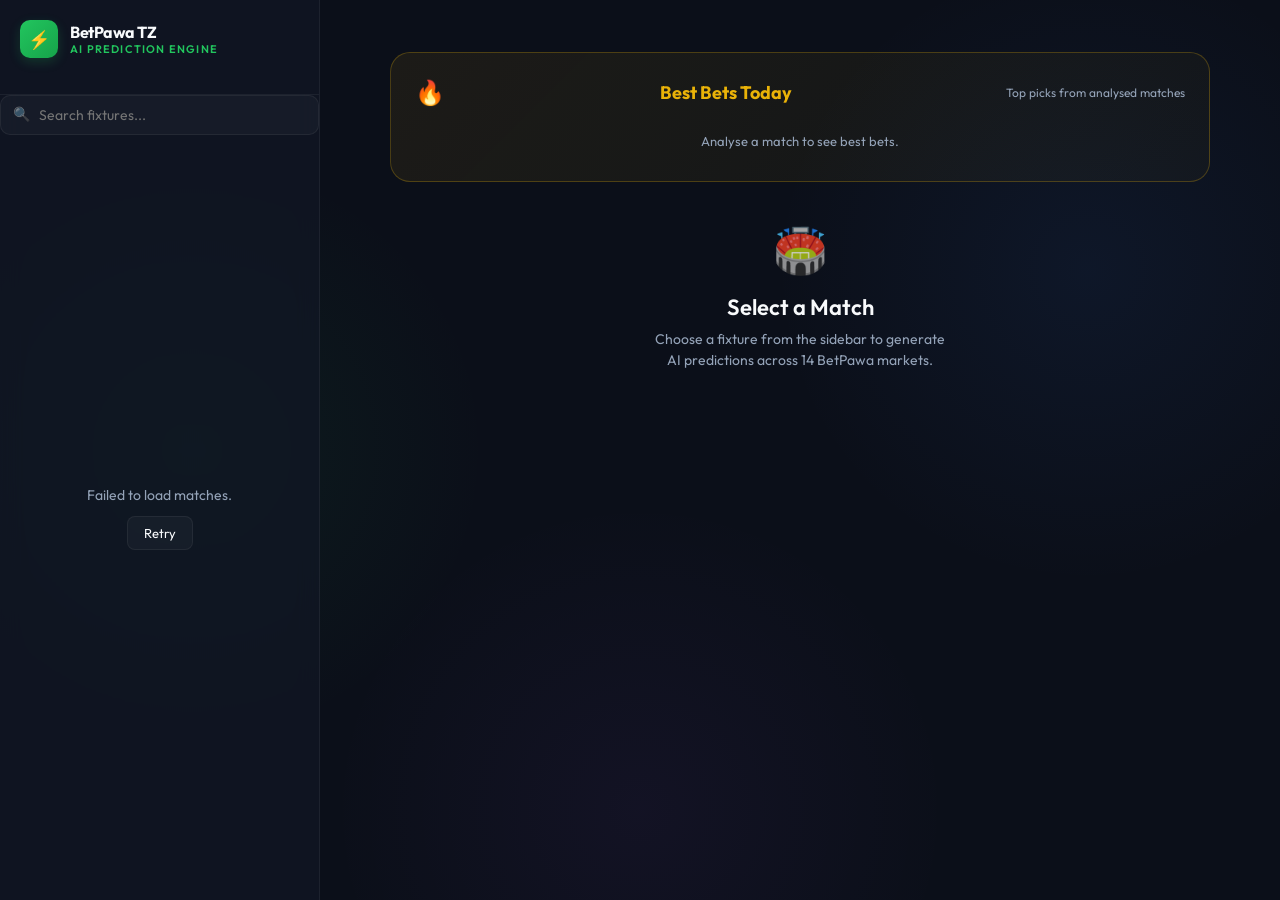
==== commit 370251b7: "nre" ====
--- a/templates/index.html
+++ b/templates/index.html
@@ -12,7 +12,7 @@
   <div class="app-layout">
 
     <!-- ─── SIDEBAR ─── -->
-    <aside class="sidebar">
+    <aside class="sidebar" id="sidebar">
       <div class="sidebar-header">
         <div class="logo">
           <div class="logo-icon">⚡</div>
@@ -21,10 +21,13 @@
             <small>AI PREDICTION ENGINE</small>
           </div>
         </div>
-        <div class="search-box">
-          <input type="text" id="match-search" placeholder="Search fixtures...">
-          <span class="search-icon">🔍</span>
-        </div>
+        <button id="mobile-nav-btn" class="mobile-nav-toggle" aria-label="Toggle Menu">
+          ☰
+        </button>
+      </div>
+      <div class="search-box">
+        <input type="text" id="match-search" placeholder="Search fixtures...">
+        <span class="search-icon">🔍</span>
       </div>
       <div class="sidebar-content">
         <div id="sidebar-loading" class="sidebar-msg">
--- a/static/style.css
+++ b/static/style.css
@@ -439,3 +439,133 @@
 .score-rank { font-size: 18px; }
 .score-val { font-size: 22px; font-weight: 800; letter-spacing: 2px; }
 .score-pct { font-size: 12px; color: var(--text-muted); font-weight: 600; }
+
+/* ─── Responsive Design ─── */
+/* Hamburger Menu for Mobile */
+.mobile-nav-toggle {
+  display: none;
+  font-size: 24px;
+  background: none;
+  border: none;
+  color: var(--text-main);
+  cursor: pointer;
+  padding: 5px;
+}
+
+@media (max-width: 1024px) {
+  .app-layout {
+    flex-direction: column;
+  }
+  
+  .sidebar {
+    width: 100%;
+    height: auto;
+    max-height: 40vh; /* Adjust as needed */
+    border-right: none;
+    border-bottom: var(--glass-border);
+  }
+  
+  .sidebar-header {
+    display: flex;
+    justify-content: space-between;
+    align-items: center;
+    padding: 15px 20px;
+  }
+
+  .logo { margin-bottom: 0; }
+  
+  .search-box {
+    display: none; /* Hide search on mobile header to save space, or style it inline */
+  }
+
+  .mobile-nav-toggle {
+    display: block;
+  }
+  
+  .sidebar-content {
+    display: none; /* Hidden by default on mobile */
+    max-height: 300px;
+  }
+  
+  .sidebar.open .sidebar-content {
+    display: block;
+  }
+  
+  .sidebar.open .search-box {
+    display: block;
+    padding: 0 20px 10px;
+  }
+
+  .main-content {
+    padding: 20px;
+    height: auto;
+    overflow-y: auto;
+  }
+  
+  .dashboard-header {
+    flex-direction: column;
+  }
+  
+  .conf-wrap, .xg-wrap, .stats-wrap {
+    flex: 1 1 100%;
+    width: 100%;
+  }
+
+  .match-hero {
+    flex-direction: column;
+    padding: 20px;
+    gap: 15px;
+  }
+
+  .vs-block {
+    flex-direction: row;
+    align-items: center;
+  }
+}
+
+@media (max-width: 768px) {
+  .card-grid {
+    grid-template-columns: 1fr;
+  }
+  
+  .reasoning-card {
+    flex-direction: column;
+  }
+  
+  .bb-item {
+    grid-template-columns: 1fr;
+    text-align: center;
+    gap: 8px;
+  }
+  
+  .opts-grid.htft {
+    grid-template-columns: 1fr;
+  }
+  
+  .scores-podium {
+    flex-direction: column;
+  }
+}
+
+@media (max-width: 480px) {
+  .team-avatar {
+    width: 50px;
+    height: 50px;
+    font-size: 20px;
+  }
+  
+  .team-block h2 {
+    font-size: 18px;
+  }
+  
+  .tabs {
+    flex-wrap: wrap;
+    justify-content: center;
+  }
+  
+  .tab-btn {
+    padding: 8px 12px;
+    font-size: 13px;
+    flex: 1 1 auto;
+  }
+}
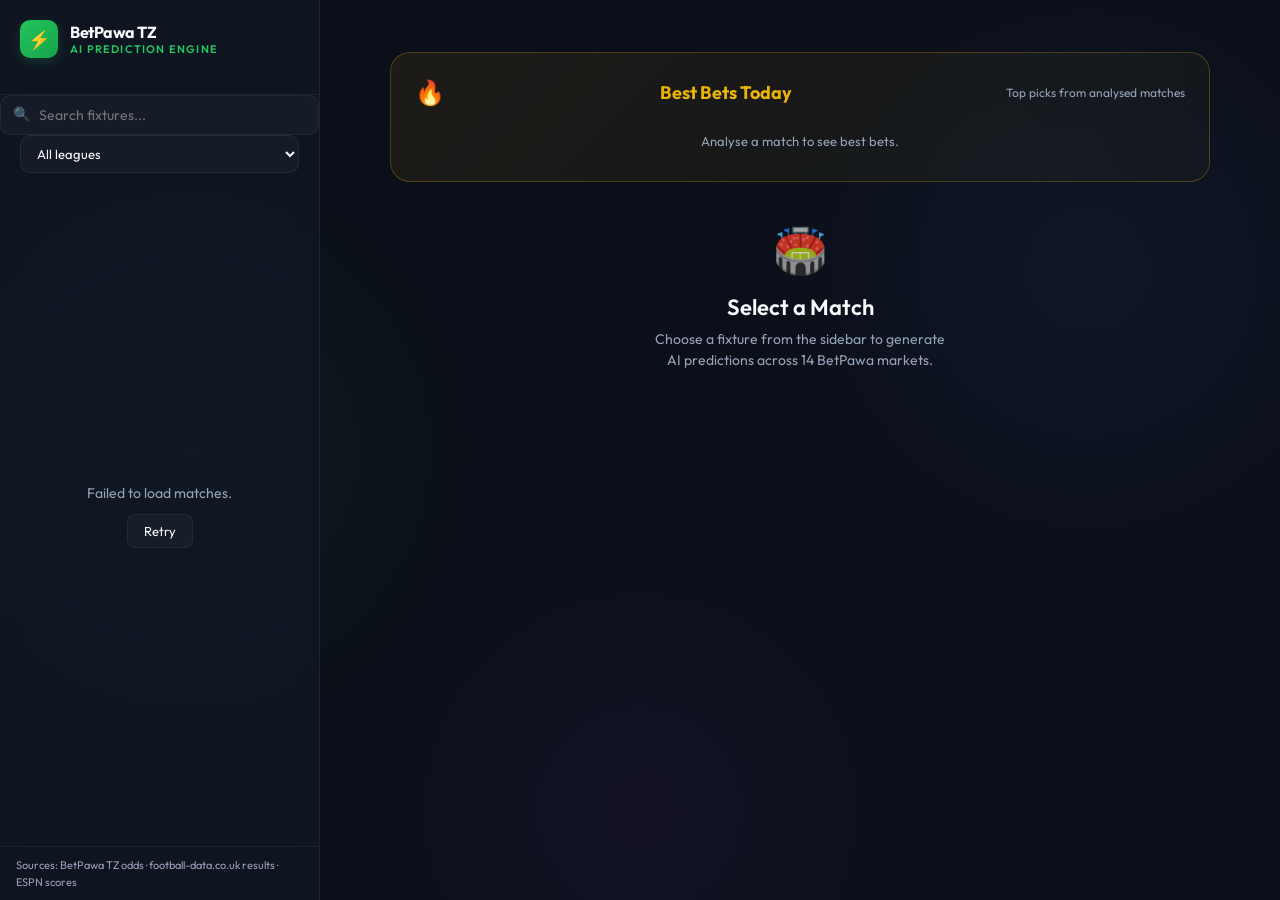
==== commit aea3f2fb: "caca" ====
--- a/templates/index.html
+++ b/templates/index.html
@@ -29,6 +29,11 @@
         <input type="text" id="match-search" placeholder="Search fixtures...">
         <span class="search-icon">🔍</span>
       </div>
+      <div class="filter-box">
+        <select id="league-filter" aria-label="Filter by league">
+          <option value="">All leagues</option>
+        </select>
+      </div>
       <div class="sidebar-content">
         <div id="sidebar-loading" class="sidebar-msg">
           <div class="spinner"></div>
@@ -39,6 +44,9 @@
           <button id="retry-btn" class="btn-small">Retry</button>
         </div>
         <div id="matches-list" class="match-list hidden"></div>
+      </div>
+      <div class="sidebar-foot" id="data-refresh">
+        Sources: BetPawa TZ odds · football-data.co.uk results · ESPN scores
       </div>
     </aside>
 
@@ -67,7 +75,7 @@
       <div id="analyzing-state" class="empty-state hidden">
         <div class="radar-spinner"></div>
         <h2>Deep Analysis Running...</h2>
-        <p>Scraping web data · Fetching team stats · Computing Dixon-Coles Poisson matrix</p>
+        <p>Fitting team ratings on real results · Comparing with BetPawa odds · Building the score matrix</p>
       </div>
 
       <!-- Prediction View -->
@@ -93,7 +101,7 @@
         <!-- Dashboard: Confidence + xG + Team Stats -->
         <div class="dashboard-header">
           <div class="conf-wrap">
-            <span class="conf-label">Engine Confidence</span>
+            <span class="conf-label" title="Calibrated hit rate of the 1X2 pick: HIGH >= 60%, MEDIUM 50-60%, LOW below 50%">Prediction strength</span>
             <div id="p-confidence-badge" class="conf-badge">CALCULATING</div>
             <div id="data-source-badge" class="data-source-badge hidden"></div>
           </div>
@@ -140,11 +148,37 @@
           </div>
         </div>
 
-        <!-- AI Analysis Reasoning Card -->
+        <!-- Probabilities + three separate confidence measures -->
+        <div id="summary-panel" class="summary-panel hidden">
+          <div class="prob-big-row">
+            <div class="prob-big"><span class="prob-big-label">Home win</span><span class="prob-big-val" id="sum-home">--</span></div>
+            <div class="prob-big"><span class="prob-big-label">Draw</span><span class="prob-big-val" id="sum-draw">--</span></div>
+            <div class="prob-big"><span class="prob-big-label">Away win</span><span class="prob-big-val" id="sum-away">--</span></div>
+          </div>
+          <div class="summary-lines">
+            <div id="sum-most-likely" class="sum-line"></div>
+            <div id="sum-goals" class="sum-line muted"></div>
+          </div>
+          <div class="assess-badges" id="assess-badges"></div>
+        </div>
+
+        <!-- Why / what could make it wrong -->
         <div id="reasoning-card" class="reasoning-card hidden">
           <div class="reasoning-icon">🤖</div>
-          <div class="reasoning-text" id="reasoning-text"></div>
-        </div>
+          <div class="reasoning-cols">
+            <div>
+              <div class="list-title">Why</div>
+              <ul class="plain-list" id="factors-list"></ul>
+              <div class="reasoning-text" id="reasoning-text"></div>
+            </div>
+            <div>
+              <div class="list-title warn">What could make it wrong</div>
+              <ul class="plain-list" id="risks-list"></ul>
+            </div>
+          </div>
+        </div>
+
+        <div id="prediction-error" class="prediction-error hidden"></div>
 
         <div id="result-container" class="hidden">
 
@@ -153,6 +187,7 @@
             <button class="tab-btn active" data-tab="ft">Full Time</button>
             <button class="tab-btn" data-tab="half">Halves</button>
             <button class="tab-btn" data-tab="special">Specials</button>
+            <button class="tab-btn" data-tab="analysis">Analysis</button>
           </nav>
 
           <div class="tab-content">
@@ -284,6 +319,39 @@
               </div>
             </div>
 
+            <!-- ─── TAB: ANALYSIS ─── -->
+            <div id="tab-analysis" class="tab-panel">
+              <div class="card-grid">
+
+                <div class="pred-card span-full">
+                  <div class="card-head">Model vs Bookmaker · Expected value</div>
+                  <div id="value-table" class="table-wrap"><p class="muted">No odds supplied for this match.</p></div>
+                  <p class="fine-print" id="value-note"></p>
+                </div>
+
+                <div class="pred-card span-full">
+                  <div class="card-head">Recent form <span class="conf-mini" id="form-scope"></span></div>
+                  <div id="form-table" class="table-wrap"><p class="muted">No results data for these teams.</p></div>
+                </div>
+
+                <div class="pred-card">
+                  <div class="card-head">Home / away records</div>
+                  <div id="venue-form"><p class="muted">No results data.</p></div>
+                </div>
+
+                <div class="pred-card">
+                  <div class="card-head">Head-to-head <span class="conf-mini">context only</span></div>
+                  <div id="h2h-list"><p class="muted">No meetings in the data.</p></div>
+                </div>
+
+                <div class="pred-card span-full">
+                  <div class="card-head">Data sources &amp; freshness</div>
+                  <div id="sources-list" class="fine-print"></div>
+                </div>
+
+              </div>
+            </div>
+
           </div><!-- /tab-content -->
         </div><!-- /result-container -->
 
--- a/static/style.css
+++ b/static/style.css
@@ -569,3 +569,93 @@
     flex: 1 1 auto;
   }
 }
+
+/* ══════════════════════════════════════════════════════════
+   Analysis dashboard additions (probabilities, confidence,
+   value, form, sources) — same tokens as the rest of the UI
+   ══════════════════════════════════════════════════════════ */
+.filter-box { padding: 0 20px 12px; }
+.filter-box select {
+  width: 100%; background: var(--glass-bg); border: var(--glass-border); color: var(--text-main);
+  padding: 9px 12px; border-radius: 10px; font-family: inherit; font-size: 13px; outline: none;
+}
+.filter-box select option { background: var(--bg-color); }
+.sidebar-foot {
+  padding: 10px 16px; border-top: var(--glass-border); font-size: 11px; color: var(--text-muted); line-height: 1.5;
+}
+
+.summary-panel {
+  background: var(--glass-bg); border: var(--glass-border); border-radius: var(--radius);
+  padding: 18px 22px; margin-bottom: 20px;
+}
+.prob-big-row { display: grid; grid-template-columns: repeat(3, 1fr); gap: 12px; }
+.prob-big {
+  display: flex; flex-direction: column; align-items: center; gap: 4px;
+  background: rgba(0,0,0,0.2); border-radius: 12px; padding: 12px 8px;
+}
+.prob-big-label { font-size: 12px; color: var(--text-muted); text-transform: uppercase; letter-spacing: 0.06em; }
+.prob-big-val { font-size: 28px; font-weight: 700; font-variant-numeric: tabular-nums; }
+.summary-lines { margin: 14px 0 12px; display: flex; flex-direction: column; gap: 6px; }
+.sum-line { font-size: 14px; line-height: 1.6; }
+.muted { color: var(--text-muted); }
+.tag {
+  display: inline-block; font-size: 11px; font-weight: 600; padding: 2px 8px; border-radius: 999px;
+  background: rgba(148,163,184,0.12); color: var(--text-muted); margin-left: 6px;
+}
+.tag.good { background: var(--accent-glow); color: var(--accent); }
+
+.assess-badges { display: grid; grid-template-columns: repeat(3, 1fr); gap: 10px; }
+.assess {
+  background: rgba(0,0,0,0.2); border-radius: 12px; padding: 10px 12px;
+  display: flex; flex-direction: column; gap: 4px; cursor: help;
+}
+.assess-label { font-size: 11px; color: var(--text-muted); text-transform: uppercase; letter-spacing: 0.06em; }
+.assess-val { font-weight: 700; font-size: 15px; }
+.assess-why { font-size: 12px; color: var(--text-muted); line-height: 1.5; }
+.lvl-HIGH { color: var(--accent); }
+.lvl-MEDIUM { color: var(--gold); }
+.lvl-LOW { color: #f97316; }
+.lvl-INSUFFICIENT { color: var(--danger); }
+
+.reasoning-cols { display: grid; grid-template-columns: 1fr 1fr; gap: 20px; flex: 1; min-width: 0; }
+.list-title { font-size: 12px; font-weight: 700; text-transform: uppercase; letter-spacing: 0.06em; margin-bottom: 8px; color: var(--accent); }
+.list-title.warn { color: var(--gold); }
+.plain-list { list-style: none; display: flex; flex-direction: column; gap: 6px; }
+.plain-list li { font-size: 13px; color: #cbd5e1; line-height: 1.6; }
+#risks-list li::before { content: "– "; color: var(--gold); }
+
+.table-wrap { overflow-x: auto; }
+.data-table { width: 100%; border-collapse: collapse; font-size: 13px; font-variant-numeric: tabular-nums; }
+.data-table th {
+  text-align: left; font-size: 11px; font-weight: 600; color: var(--text-muted);
+  text-transform: uppercase; letter-spacing: 0.04em; padding: 6px 8px; border-bottom: var(--glass-border);
+  white-space: nowrap;
+}
+.data-table td { padding: 7px 8px; border-bottom: 1px solid rgba(255,255,255,0.04); white-space: nowrap; }
+.data-table tr.flag td { background: var(--gold-glow); }
+.data-table td.pos { color: var(--accent); }
+.data-table td.neg { color: var(--text-muted); }
+.sub-head { font-size: 12px; font-weight: 600; color: var(--text-muted); margin: 12px 0 4px; }
+.fine-print { font-size: 12px; color: var(--text-muted); line-height: 1.6; margin-top: 10px; }
+
+.res {
+  display: inline-block; width: 18px; height: 18px; line-height: 18px; text-align: center;
+  border-radius: 4px; font-size: 11px; font-weight: 700; margin-right: 2px;
+}
+.res-W { background: rgba(34,197,94,0.18); color: var(--accent); }
+.res-D { background: rgba(148,163,184,0.18); color: #cbd5e1; }
+.res-L { background: rgba(239,68,68,0.18); color: var(--danger); }
+.venue-line { font-size: 13px; line-height: 1.8; margin-bottom: 6px; }
+.h2h-row { font-size: 13px; padding: 4px 0; border-bottom: 1px solid rgba(255,255,255,0.04); }
+
+.prediction-error { text-align: center; padding: 40px; color: var(--text-muted); }
+.data-source-badge.src-model-market { background: rgba(34,197,94,0.1); color: var(--accent); }
+.data-source-badge.src-market { background: rgba(59,130,246,0.1); color: #60a5fa; }
+.data-source-badge.src-model { background: rgba(168,85,247,0.1); color: var(--purple); }
+.data-source-badge.src-none { background: rgba(239,68,68,0.1); color: var(--danger); }
+
+@media (max-width: 768px) {
+  .prob-big-val { font-size: 22px; }
+  .assess-badges, .reasoning-cols { grid-template-columns: 1fr; }
+  .summary-panel { padding: 14px 16px; }
+}
